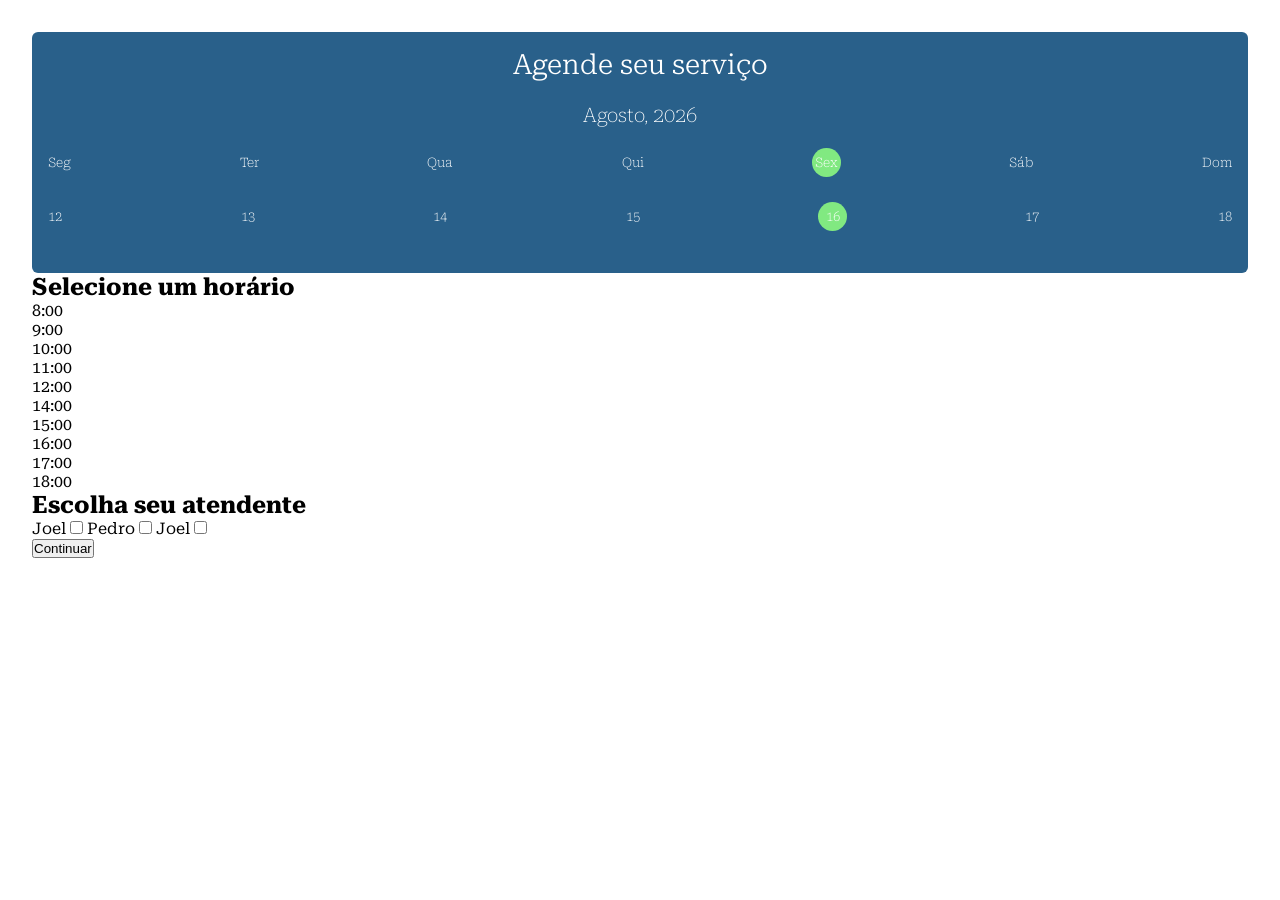
==== app/appointment.html @ 56c820c5 "implementando tela de agendamento" ====
<!DOCTYPE html>
<html lang="pt-br">

<head>
    <meta charset="UTF-8">
    <meta name="viewport" content="width=device-width, initial-scale=1.0">
    <title>Agendamento</title>
    <link rel="stylesheet" href="/app-style/appointment.css">
    <link rel="stylesheet" href="/app-style/default.css">
</head>

<body>
    <section class="container-appointment">

        <article class="appointment__date-select">

            <article class="calendar">
                <h1>Agende seu serviço</h1>
            </article>

            <h2 class="appointment__date-select-title">Agosto, 2026</h2>

            <ul class="appointment__week">
                <li>Seg</li>
                <li>Ter</li>
                <li>Qua</li>
                <li>Qui</li>
                <li id="selected-week">Sex</li>
                <li>Sáb</li>
                <li>Dom</li>
            </ul>


            <ul class="appointment__days">
                <li>12</li>
                <li>13</li>
                <li>14</li>
                <li>15</li>
                <li id="seleceted-day">16</li>
                <li>17</li>
                <li>18</li>
            </ul>

        </article>

        <section class="appointment__hours-select">
            <h2>
                Selecione um horário
            </h2>

            <article class="hours-select">
                <div class="hours">
                    8:00
                </div>
                <div class="hours">
                    9:00
                </div>
                <div class="hours">
                    10:00
                </div>
                <div class="hours">
                    11:00
                </div>
                <div class="hours">
                    12:00
                </div>
                <div class="hours">
                    14:00
                </div>
                <div class="hours">
                    15:00
                </div>
                <div class="hours">
                    16:00
                </div>
                <div class="hours">
                    17:00
                </div>
                <div class="hours">
                    18:00
                </div>
            </article>
        </section>

        <section class="appointment__profissional">

            <h2>Escolha seu atendente</h2>

            <article class="appointment__profissional-select">
                <div class="appointment__profissional-perfil">
                    <label for="select-perfil-1" name="joel">Joel
                        <input type="checkbox" id="select-perfil-1">
                    </label>
                    <label for="select-perfil-2">Pedro
                        <input type="checkbox" id="select-perfil-2">
                    </label>
                    <label for="select-perfil-3">Joel
                        <input type="checkbox" id="select-perfil-3">
                    </label>
                </div>
            </article>
        </section>

        <button class="appointment__btn-proceed">Continuar</button>
    </section>
</body>

</html>
---- app-style/appointment.css ----
@import url('https://fonts.googleapis.com/css2?family=Roboto+Serif:ital,opsz,wght@0,8..144,100..900;1,8..144,100..900&display=swap');

* {
    margin: 0;
    padding: 0;
    box-sizing: border-box;
}

:root {
    --primary: #29608A;
    --secondary: #81E981;

    --font-default: "Roboto Serif", serif;
    --padding-default: 2rem;
    --margin-default: 1.6rem;
}

body{
    font-family: var(--font-default);
}

.container-appointment{
    padding: var(--padding-default);
}


.appointment__date-select{
    padding: calc(var(--padding-default) / 2);
    border-radius: 6px;
    background-color: var(--primary);
}

.calendar h1{
    margin-bottom: 1.375rem;
    font-weight: 300;
    color: white;
    font-size: 1.75rem;
    text-align: center;
}

.appointment__date-select-title{
    margin-bottom: 1.3125rem;
    font-size: 1.25rem;
    font-weight: 100;
    text-align: center;
    color: white;
}

.appointment__week, .appointment__days
{
    margin-bottom: var(--margin-default);
    display: flex;
    flex-direction: row;
    justify-content: space-between;
    align-items: center;
    list-style: none;
    font-size: 0.8125rem;
    font-weight: 100;
    color: white;
    text-align: center;
}

#selected-week, #seleceted-day{
    display: flex;
    justify-content: center;
    align-items: center;
    height: 1.8rem;
    width: 1.8rem;
    border-radius: 50%;
    background-color: var(--secondary);
}
---- app-style/default.css ----
@import url('https://fonts.googleapis.com/css2?family=Roboto+Serif:ital,opsz,wght@0,8..144,100..900;1,8..144,100..900&display=swap');

* {
    margin: 0;
    padding: 0;
    box-sizing: border-box;
}

:root {
    --primary: #29608A;
    --secondary: #81E981;

    --font-default: "Roboto Serif", serif;
    --padding-default: 2rem;
    --margin-default: 1.6rem;
}
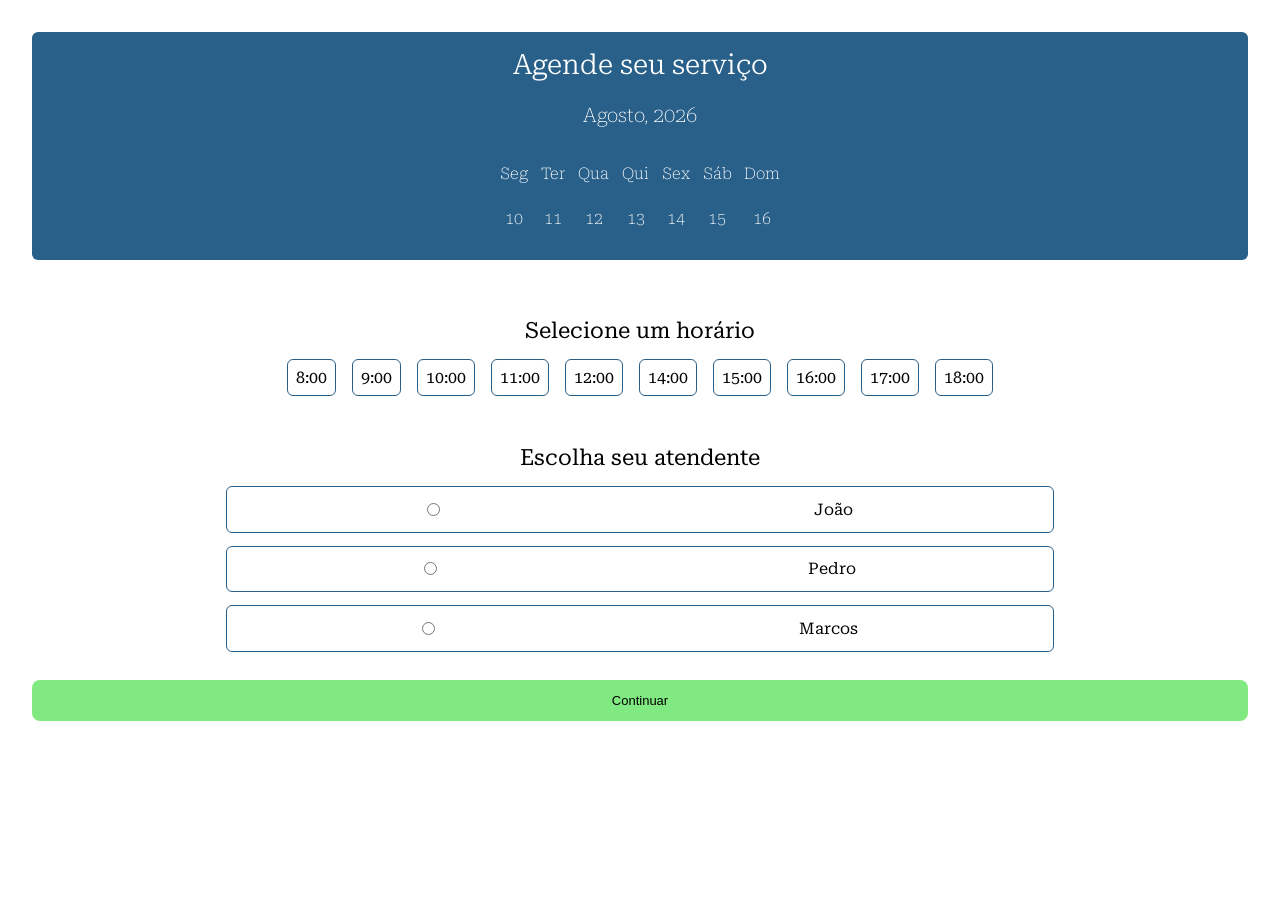
==== commit d3b10425: "implementando tela de agendamento" ====
--- a/app/appointment.html
+++ b/app/appointment.html
@@ -5,8 +5,8 @@
     <meta charset="UTF-8">
     <meta name="viewport" content="width=device-width, initial-scale=1.0">
     <title>Agendamento</title>
-    <link rel="stylesheet" href="/app-style/appointment.css">
-    <link rel="stylesheet" href="/app-style/default.css">
+    <link rel="stylesheet" href="../app-style/appointment.css">
+    <link rel="stylesheet" href="../app-style/default.css">
 </head>
 
 <body>
@@ -20,25 +20,35 @@
 
             <h2 class="appointment__date-select-title">Agosto, 2026</h2>
 
-            <ul class="appointment__week">
-                <li>Seg</li>
-                <li>Ter</li>
-                <li>Qua</li>
-                <li>Qui</li>
-                <li id="selected-week">Sex</li>
-                <li>Sáb</li>
-                <li>Dom</li>
-            </ul>
-
-
-            <ul class="appointment__days">
-                <li>12</li>
-                <li>13</li>
-                <li>14</li>
-                <li>15</li>
-                <li id="seleceted-day">16</li>
-                <li>17</li>
-                <li>18</li>
+            <ul class="dias-semana">
+                <li>
+                    <span class="week">Seg</span>
+                    <span class="date">10</span>
+                </li>
+                <li>
+                    <span class="week">Ter</span>
+                    <span class="date">11</span>
+                </li>
+                <li>
+                    <span class="week">Qua</span>
+                    <span class="date">12</span>
+                </li>
+                <li>
+                    <span class="week">Qui</span>
+                    <span class="date">13</span>
+                </li>
+                <li>
+                    <span class="week">Sex</span>
+                    <span class="date">14</span>
+                </li>
+                <li>
+                    <span class="week">Sáb</span>
+                    <span class="date">15</span>
+                </li>
+                <li>
+                    <span class="week">Dom</span>
+                    <span class="date">16</span>
+                </li>
             </ul>
 
         </article>
@@ -87,22 +97,26 @@
             <h2>Escolha seu atendente</h2>
 
             <article class="appointment__profissional-select">
-                <div class="appointment__profissional-perfil">
-                    <label for="select-perfil-1" name="joel">Joel
-                        <input type="checkbox" id="select-perfil-1">
+                    <label for="profissional-1" class="container-input">
+                        <input type="radio" name="input-profissional" id="profissional-1" value="joao">
+                        <span>João</span>
                     </label>
-                    <label for="select-perfil-2">Pedro
-                        <input type="checkbox" id="select-perfil-2">
+                    <label for="profissional-2" class="container-input">
+                        <input type="radio" name="input-profissional" id="profissional-2" value="pedro">
+                        <span>Pedro</span>
                     </label>
-                    <label for="select-perfil-3">Joel
-                        <input type="checkbox" id="select-perfil-3">
+                    <label for="profissional-3" class="container-input">
+                        <input type="radio" name="input-profissional" id="profissional-3" value="marcos">
+                        <span>Marcos</span>
                     </label>
-                </div>
+
+
             </article>
         </section>
 
         <button class="appointment__btn-proceed">Continuar</button>
     </section>
+    <script src="../scripts/appoiment.js"></script>
 </body>
 
 </html>
--- a/app-style/appointment.css
+++ b/app-style/appointment.css
@@ -46,26 +46,89 @@
     color: white;
 }
 
-.appointment__week, .appointment__days
-{
-    margin-bottom: var(--margin-default);
+.dias-semana{
+    padding: calc(var(--padding-default) / 2);
     display: flex;
     flex-direction: row;
-    justify-content: space-between;
+    justify-content: center;
     align-items: center;
-    list-style: none;
-    font-size: 0.8125rem;
+    gap: .8rem;
+    list-style-type: none;
+    color: white;
     font-weight: 100;
-    color: white;
+
+}
+
+.dias-semana li {
+    display: flex;
+    flex-direction: column;
+    align-items: center;
+    justify-content: center;
+}
+
+.week{
+    display: block;
+    margin-bottom: var(--margin-default);
+}
+
+.appointment__hours-select{
+    margin-top: var(--margin-default);
+    padding: var(--padding-default);
+}
+
+.appointment__hours-select h2, .appointment__profissional h2{
+    margin-bottom: 1rem;
+    font-size: 1.4rem;
+    font-weight: 400;
     text-align: center;
 }
 
-#selected-week, #seleceted-day{
+.hours-select{  
     display: flex;
+    align-items: center;
     justify-content: center;
+    flex-direction: row;
+    flex-wrap: wrap;
+    gap: 1rem;
+}
+
+.hours{
+    padding: .5rem; 
+    border: 1px solid var(--primary);
+    border-radius: 6px;
+}
+
+.appointment__profissional{
+    padding: calc(var(--padding-default)/2);
+}
+
+.appointment__profissional-select{
+    display: flex;
+    flex-direction: column; 
     align-items: center;
-    height: 1.8rem;
-    width: 1.8rem;
-    border-radius: 50%;
+    
+}
+
+
+.container-input{
+    margin-bottom: .8rem    ;
+    padding: .8rem;
+    width: 70%;
+    display: flex;
+    justify-content: space-around;
+    align-items: center;
+    border: 1px solid var(--primary);
+    border-radius: 6px;
+}
+
+.appointment__btn-proceed{
+    width: 100%;
+    padding: .8rem;
+    margin-bottom: .8rem;
+    border-radius: 8px;
+    border: none;
     background-color: var(--secondary);
-}
+    text-align: center;
+    color: black;
+    font-size: .8125rem;
+}
